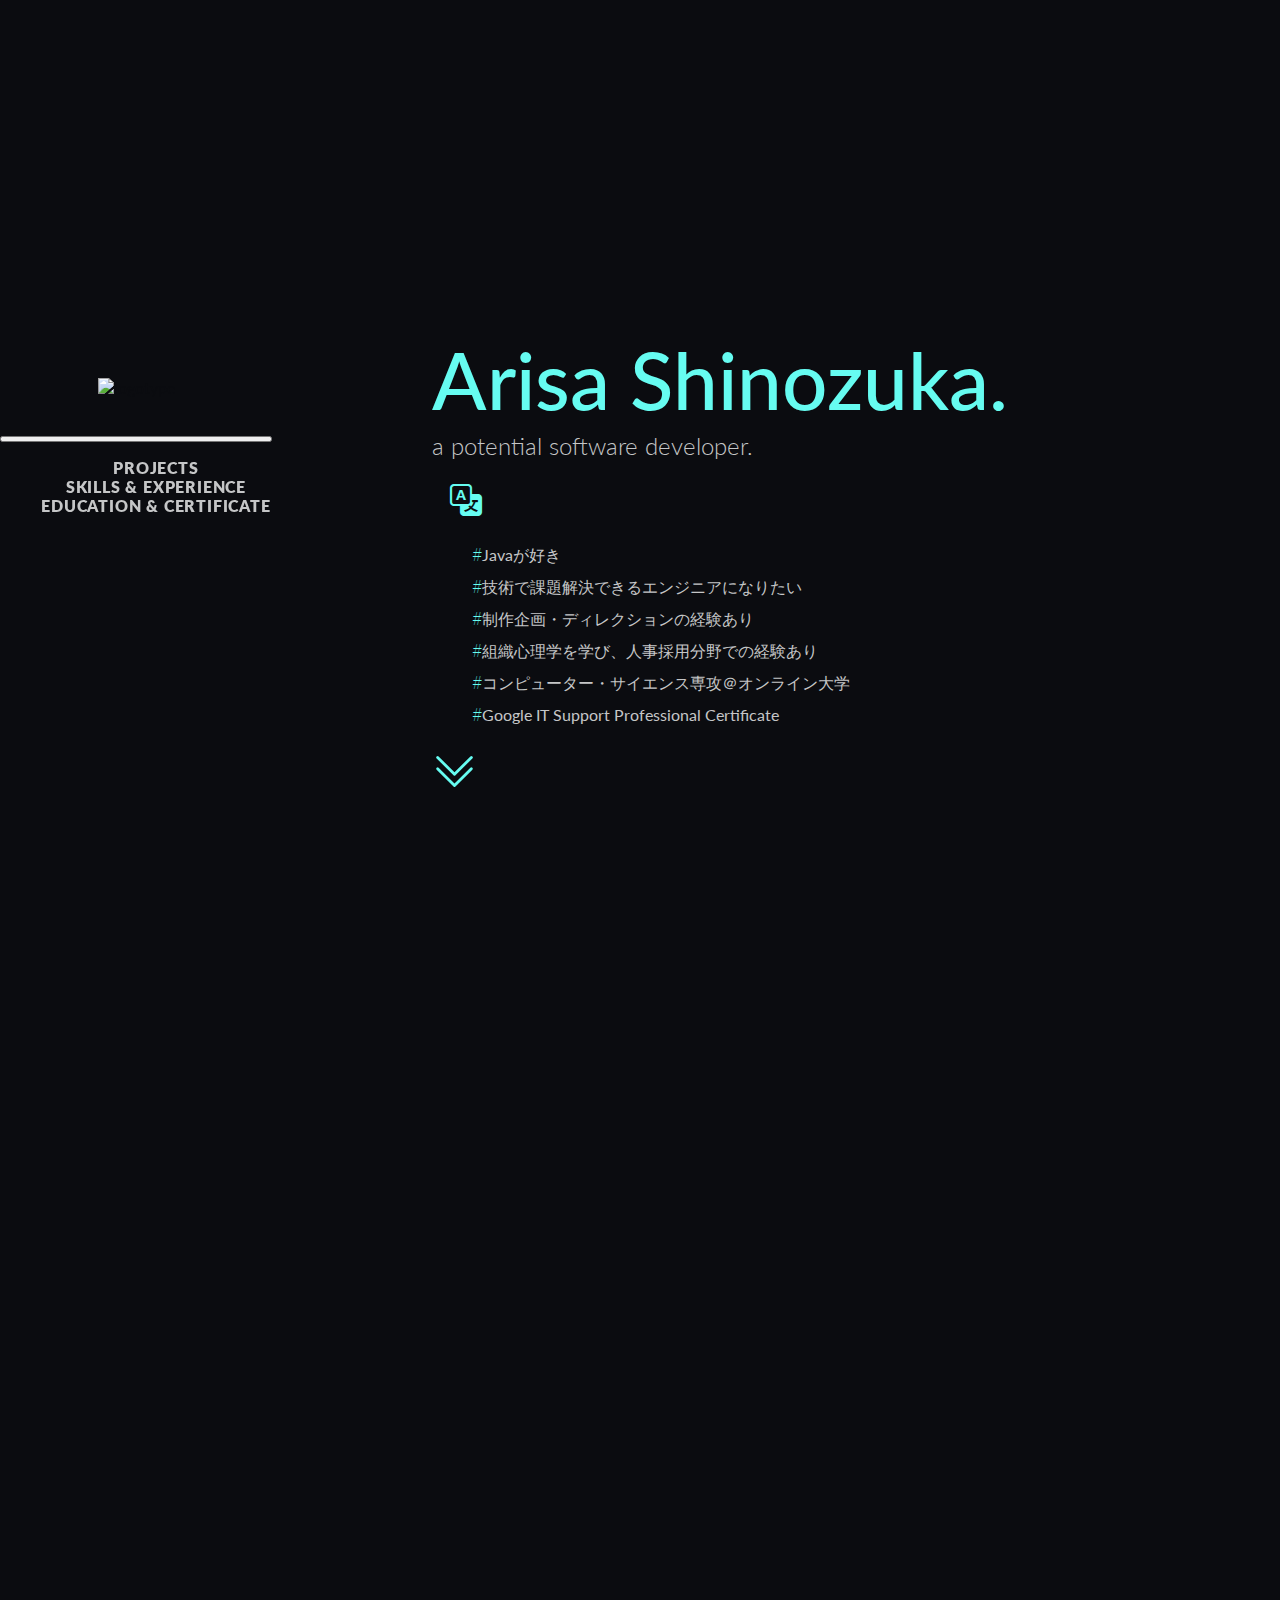
==== jp/index.html @ 310deeeb "- add JP version pages - replace photos with images from UnDrew" ====
<!doctype html>
<html lang="en">
<head>
	<meta charset="utf-8">
	<meta name="viewport" content="width=device-width, initial-scale=1">

	<link rel="icon" type="image/x-icon" href="../img/favicon.ico" />

	<!-- Font Awesome icons (free version)-->
	<script src="https://use.fontawesome.com/releases/v5.15.4/js/all.js" crossorigin="anonymous"></script>
	<!-- Google fonts-->
	<link href="https://fonts.googleapis.com/css?family=Saira+Extra+Condensed:500,700" rel="stylesheet" type="text/css" />
	<link href="https://fonts.googleapis.com/css?family=Muli:400,400i,800,800i" rel="stylesheet" type="text/css" />
	<!-- Bootstrap CSS -->
	<link href="https://cdn.jsdelivr.net/npm/bootstrap@5.1.3/dist/css/bootstrap.min.css" rel="stylesheet" integrity="sha384-1BmE4kWBq78iYhFldvKuhfTAU6auU8tT94WrHftjDbrCEXSU1oBoqyl2QvZ6jIW3" crossorigin="anonymous">
	<link rel="stylesheet" href="../css/mycss.css">

	<title>Arisa Shinozuka</title>
</head>

<body>

	<nav id="sideNav" class="navbar navbar-expand-lg fixed-top navbar-dark bg-dark align-items-center">

		<a class="navbar-brand" href="#introduction">
			<img src="../img/logo.png" alt="logotype" height="50">
		</a>
		<button class="navbar-toggler" type="button" data-bs-toggle="collapse" data-bs-target="#navbarSupportedContent" aria-controls="navbarSupportedContent" aria-expanded="false" aria-label="Toggle navigation">
			<span class="navbar-toggler-icon"></span>
		</button>

		<div class="collapse navbar-collapse" id="navbarSupportedContent">
			<ul class="navbar-nav me-auto mb-2 mb-lg-0">
				<li class="nav-item">
					<a class="nav-link" href="#project">PROJECTS</a>
				</li>
				<li class="nav-item">
					<a class="nav-link" href="#skills">SKILLS & EXPERIENCE</a>
				</li>
				<li class="nav-item">
					<a class="nav-link" href="#education">EDUCATION & CERTIFICATE</a>
				</li>
			</ul>
		</div>

	  </nav>

	<div class="container">
	<div class="container-fluid">

		<!-- Introduciton -->
		<section class="resume-section" id="introduction">
			<div class="row">
				<div class="col">
					<h1>Arisa Shinozuka.</h1>
					<h2>a potential software developer.</h2>
					<div class="social-icons">
						<a class="social-icon" href="https://github.com/alisazoo"><i class="fab fa-brands fa-github icon"></i></a>
						<a class="social-icon" href="mailto:zooarisazoo@gmail.com"><i class="fas fa-envelope icon"></i></a>
						<a href="../index.html"><i class="bi bi-translate icon"></i></a>
					</div>
				</div>
				<div class="col paragraph">
					<ul class="intro-list">
						<li>Javaが好き</li>
						<li>技術で課題解決できるエンジニアになりたい</li>
						<li>制作企画・ディレクションの経験あり</li>
						<li>組織心理学を学び、人事採用分野での経験あり</li>
						<li>コンピューター・サイエンス専攻＠オンライン大学</li>
						<li>Google IT Support Professional Certificate</li>
					</ul>
					<!-- 私は技術で課題解決ができるITエンジニアを目指しており、現在はJavaをメインに日々プロジェクトを進めています。 将来は、制作企画や人事採用についての知識や経験を活かし、働き方の改善など、人々の生活をより良くしていける仕事に関わりたいと思っています。 -->
				</div>

				<div class="chevron">
					<a href="#project">
						<svg xmlns="http://www.w3.org/2000/svg" width="45" height="45" fill="currentColor" class="bi bi-chevron-double-down icon" viewBox="0 0 16 16">
							<path fill-rule="evenodd" d="M1.646 6.646a.5.5 0 0 1 .708 0L8 12.293l5.646-5.647a.5.5 0 0 1 .708.708l-6 6a.5.5 0 0 1-.708 0l-6-6a.5.5 0 0 1 0-.708z"/>
							<path fill-rule="evenodd" d="M1.646 2.646a.5.5 0 0 1 .708 0L8 8.293l5.646-5.647a.5.5 0 0 1 .708.708l-6 6a.5.5 0 0 1-.708 0l-6-6a.5.5 0 0 1 0-.708z"/>
						</svg>
					</a>
				</div>

			</div>

		</section>

		<!-- Project -->
		<section class="resume-section" id="project">
			<div class="row">
				<div class="col">

					<h2>PROJECTS</h2>

					<div class="wrap">

						<div class="tile">
							<!-- <img src="../img/code-sq.jpg" alt=""> -->
							<img src="../img/server_cluster.png" alt="">
							<div class="text">
							<h3>
								<a href="tdc.html">
									Spring Boot
									<i class="icon icon-sm">
										<svg xmlns="http://www.w3.org/2000/svg" width=0.75em fill="currentColor" class="bi bi-window-sidebar" viewBox="0 0 16 16">
											<path d="M2.5 4a.5.5 0 1 0 0-1 .5.5 0 0 0 0 1zm2-.5a.5.5 0 1 1-1 0 .5.5 0 0 1 1 0zm1 .5a.5.5 0 1 0 0-1 .5.5 0 0 0 0 1z"/>
											<path d="M2 1a2 2 0 0 0-2 2v10a2 2 0 0 0 2 2h12a2 2 0 0 0 2-2V3a2 2 0 0 0-2-2H2zm12 1a1 1 0 0 1 1 1v2H1V3a1 1 0 0 1 1-1h12zM1 13V6h4v8H2a1 1 0 0 1-1-1zm5 1V6h9v7a1 1 0 0 1-1 1H6z"/>
										</svg>
									</i>
								</a>
							</h3>
							<h4 class="animate-text">
								<a href="tdc.html">Tokyo Dome Calculator</a></h4>
							<p class="animate-text">Are you familier with "Tokyo-dome-scale"?</p>
							</div>
						</div>

						<div class="tile">
							<img src="../img/interior_design.png" alt="">

							<div class="text">
								<h3>
									<a href="moyogae.html">
										GUI <i class="fab fa-java icon icon-sm"></i>
									</a>
								</h3>
								<h4 class="animate-text">
									<a href="moyogae.html">MYGE-Moyogae-</a></h4>
								<p class="animate-text">
									<a href="moyogae.html">
										模様替えを手助け!
									</a>
								</p>
								<!-- <a href="moyogae.html" class="animate-text">
									<svg xmlns="http://www.w3.org/2000/svg" width="16" height="16" fill="currentColor" class="bi bi-arrow-up-right-square-fill icon" viewBox="0 0 16 16">
										<path d="M14 0a2 2 0 0 1 2 2v12a2 2 0 0 1-2 2H2a2 2 0 0 1-2-2V2a2 2 0 0 1 2-2h12zM5.904 10.803 10 6.707v2.768a.5.5 0 0 0 1 0V5.5a.5.5 0 0 0-.5-.5H6.525a.5.5 0 1 0 0 1h2.768l-4.096 4.096a.5.5 0 0 0 .707.707z"/>
									</svg>
								</a> -->
							</div>
						</div>

					</div>

					<div class="wrap">

						<div class="tile">
							<img src="../img/web_browsing.png" alt="">
							<div class="text">
								<h3>
									<a href="minitodolist.html">
										JSP&Servlet 
										<i class="icon icon-sm">
											<svg xmlns="http://www.w3.org/2000/svg" width=0.75em	fill="currentColor" class="bi bi-server" viewBox="0 0 16 16">
												<path d="M1.333 2.667C1.333 1.194 4.318 0 8 0s6.667 1.194 6.667 2.667V4c0 1.473-2.985 2.667-6.667 2.667S1.333 5.473 1.333 4V2.667z"/>
												<path d="M1.333 6.334v3C1.333 10.805 4.318 12 8 12s6.667-1.194 6.667-2.667V6.334a6.51 6.51 0 0 1-1.458.79C11.81 7.684 9.967 8 8 8c-1.966 0-3.809-.317-5.208-.876a6.508 6.508 0 0 1-1.458-.79z"/>
												<path d="M14.667 11.668a6.51 6.51 0 0 1-1.458.789c-1.4.56-3.242.876-5.21.876-1.966 0-3.809-.316-5.208-.876a6.51 6.51 0 0 1-1.458-.79v1.666C1.333 14.806 4.318 16 8 16s6.667-1.194 6.667-2.667v-1.665z"/>
											</svg>
										</i>
									</a>
								</h3>
								<h4 class="animate-text">
									<a href="minitodolist.html">Mini Todo List</a></h4>
								<p class="animate-text">You can focus on the tasks only today and tomorrow.</p>
							</div>
						</div>
						<!-- <div class="tile">
							<img src="../img/networking-sq.jpg" alt="">
							<div class="text">
								<h3>Chat program2</h3>
								<h4 class="animate-text">Chatting Application</h4>
								<p class="animate-text">Lorem ipsum dolor sit amet consectetur adipisicing elit. Porro unde dolores doloribus quos vitae deserunt quasi explicabo vero architecto, quaerat excepturi possimus. </p>

								<a href="moyogae.html" class="animate-text">
									<svg xmlns="http://www.w3.org/2000/svg" width=0.75em  fill="currentColor" class="bi bi-arrow-up-right-square-fill icon" viewBox="0 0 16 16">
										<path d="M14 0a2 2 0 0 1 2 2v12a2 2 0 0 1-2 2H2a2 2 0 0 1-2-2V2a2 2 0 0 1 2-2h12zM5.904 10.803 10 6.707v2.768a.5.5 0 0 0 1 0V5.5a.5.5 0 0 0-.5-.5H6.525a.5.5 0 1 0 0 1h2.768l-4.096 4.096a.5.5 0 0 0 .707.707z"/>
									</svg>
								</a>
							</div>
						</div> -->
					</div>

				</div>


				<div class="chevron">
					<a href="#introduction">
						<svg xmlns="http://www.w3.org/2000/svg" width="45" height="45" fill="currentColor" class="bi bi-chevron-double-up icon" viewBox="0 0 16 16">
							<path fill-rule="evenodd" d="M7.646 2.646a.5.5 0 0 1 .708 0l6 6a.5.5 0 0 1-.708.708L8 3.707 2.354 9.354a.5.5 0 1 1-.708-.708l6-6z"/>
							<path fill-rule="evenodd" d="M7.646 6.646a.5.5 0 0 1 .708 0l6 6a.5.5 0 0 1-.708.708L8 7.707l-5.646 5.647a.5.5 0 0 1-.708-.708l6-6z"/>
						</svg>
					</a>
					<a href="#skills">
						<svg xmlns="http://www.w3.org/2000/svg" width="45" height="45" fill="currentColor" class="bi bi-chevron-double-down icon" viewBox="0 0 16 16">
							<path fill-rule="evenodd" d="M1.646 6.646a.5.5 0 0 1 .708 0L8 12.293l5.646-5.647a.5.5 0 0 1 .708.708l-6 6a.5.5 0 0 1-.708 0l-6-6a.5.5 0 0 1 0-.708z"/>
							<path fill-rule="evenodd" d="M1.646 2.646a.5.5 0 0 1 .708 0L8 8.293l5.646-5.647a.5.5 0 0 1 .708.708l-6 6a.5.5 0 0 1-.708 0l-6-6a.5.5 0 0 1 0-.708z"/>
						</svg>
					</a>
				</div>


			</div>
		</section>

		<!-- skills -->
		<section class="resume-section" id="skills">
			<div class="row">
				<div class="col">
					<h2>SKILLS & EXPERIENCE</h2>
					<div class="list-surround">
						<ul>
							<li>
								More experience:
								<i class="bi bi-star-fill"></i>
								<i class="bi bi-star-fill"></i>
								<i class="bi bi-star-fill"></i>
								<i class="bi bi-star-fill"></i>
								<i class="bi bi-star-fill"></i>
							</li>
							<li>
								Less experience:
								<i class="bi bi-star"></i>
								<i class="bi bi-star"></i>
								<i class="bi bi-star"></i>
								<i class="bi bi-star"></i>
								<i class="bi bi-star"></i>
							</li>
						</ul>
					</div>

					<div class="row">
						<div class="col">
							<div class="skill-box">
								<h3>Programming Language</h4>
								<ul>
									<li>
										Java:
										<i class="bi bi-star-fill"></i>
										<i class="bi bi-star-fill"></i>
										<i class="bi bi-star-fill"></i>
										<i class="bi bi-star-fill"></i>
										<i class="bi bi-star"></i>
									</li>
									<li>
										Python:
										<i class="bi bi-star-fill"></i>
										<i class="bi bi-star"></i>
										<i class="bi bi-star"></i>
										<i class="bi bi-star"></i>
										<i class="bi bi-star"></i>
									</li>
									<li>
										HTML/CSS:
										<i class="bi bi-star-fill"></i>
										<i class="bi bi-star-fill"></i>
										<i class="bi bi-star-fill"></i>
										<i class="bi bi-star"></i>
										<i class="bi bi-star"></i>
									</li>
								</ul>
							</div>
							<div class="skill-box">
								<h3>Framework</h4>
								<ul>
									<li>
										Spring Boot: 
										<i class="bi bi-star-fill"></i>
										<i class="bi bi-star-fill"></i>
										<i class="bi bi-star"></i>
										<i class="bi bi-star"></i>
										<i class="bi bi-star"></i>
									</li>
									<li>
										Bootstrap: 
										<i class="bi bi-star-fill"></i>
										<i class="bi bi-star-fill"></i>
										<i class="bi bi-star-fill"></i>
										<i class="bi bi-star"></i>
										<i class="bi bi-star"></i>
									</li>
								</ul>
							</div>
							<div class="skill-box">
								<h3>Database</h4>
								<ul>
									<li>
										MySQL:
										<i class="bi bi-star-fill"></i>
										<i class="bi bi-star-fill"></i>
										<i class="bi bi-star"></i>
										<i class="bi bi-star"></i>
										<i class="bi bi-star"></i>
									</li>
									<li>
										PostgreSQL: 
										<i class="bi bi-star-fill"></i>
										<i class="bi bi-star-fill"></i>
										<i class="bi bi-star-fill"></i>
										<i class="bi bi-star"></i>
										<i class="bi bi-star"></i>
									</li>
								</ul>
							</div>
						</div>
						<div class="col right-column">
							<div class="skill-box">

								<h3>Server-side programming</h3>
								<ul>
									<li>Tomcat</li>
									<li>JSP & Servlet</li>
								</ul>
							</div>

							<div class="skill-box">
								<h3>Related knowledge</h3>
								<ul>
									<li>Objective Oriented Programming</li>
									<li>GUI Programming</li>
									<li>MVC Model</li>
									<li>Networking basics</li>
									<li>Computer architecture</li>
								</ul>
							</div>
						</div>
					</div>
					<div class="chevron">
						<a href="#project">
							<svg xmlns="http://www.w3.org/2000/svg" width="45" height="45" fill="currentColor" class="bi bi-chevron-double-up icon" viewBox="0 0 16 16">
								<path fill-rule="evenodd" d="M7.646 2.646a.5.5 0 0 1 .708 0l6 6a.5.5 0 0 1-.708.708L8 3.707 2.354 9.354a.5.5 0 1 1-.708-.708l6-6z"/>
								<path fill-rule="evenodd" d="M7.646 6.646a.5.5 0 0 1 .708 0l6 6a.5.5 0 0 1-.708.708L8 7.707l-5.646 5.647a.5.5 0 0 1-.708-.708l6-6z"/>
							</svg>
						</a>
						<a href="#education">
							<svg xmlns="http://www.w3.org/2000/svg" width="45" height="45" fill="currentColor" class="bi bi-chevron-double-down icon" viewBox="0 0 16 16">
								<path fill-rule="evenodd" d="M1.646 6.646a.5.5 0 0 1 .708 0L8 12.293l5.646-5.647a.5.5 0 0 1 .708.708l-6 6a.5.5 0 0 1-.708 0l-6-6a.5.5 0 0 1 0-.708z"/>
								<path fill-rule="evenodd" d="M1.646 2.646a.5.5 0 0 1 .708 0L8 8.293l5.646-5.647a.5.5 0 0 1 .708.708l-6 6a.5.5 0 0 1-.708 0l-6-6a.5.5 0 0 1 0-.708z"/>
							</svg>
						</a>
					</div>
				</div>
			</div>
		</section>

		<!-- education -->
		<section class="resume-section" id="education">
			<div class="row">
				<div class="col">
				<!-- <h2>EDUCATION & CERTIFICATE</h2> -->

					<div class="resume-section-content">
						<h2 class="mb-5">EDUCATION & CERTIFICATE</h2>

						<div class="d-flex flex-column flex-md-row justify-content-between mb-5">
							<div class="flex-grow-1">
								<h3 class="mb-0">Google IT Support Professional Certificate</h3>
								<div class="subheading mb-3">Google</div>
								<p>Learnt the basics of:
									<ul>
										<li>Networking (e.g. TCP/IP, network protocols, Domain Name System)</li>
										<li>Security (e.g. encryption algorithm, typical issues)</li>
										<li>Cloud Computing</li>
										<li>Linux commands</li> etc...
									</ul> 
									
								</p>
							</div>
							<div class="flex-shrink-0">
								<span class="date">Decempber 2021 - January 2022</span>
							</div>
						</div>

						<div class="d-flex flex-column flex-md-row justify-content-between mb-5">
							<div class="flex-grow-1">
								<h3 class="mb-0">University of People, US</h3>
								<div class="subheading mb-3">Bachelor of Computer Science</div>
								<!-- <p>GPA: 3.22</p> -->
								<p>Studied the fundamentals of:
									<ul>
										<li>Programming</li>
										<li>Assembly Language</li>
										<li>Logic Circuits, etc.</li>
									</ul>
								</p>
							</div>
							<div class="flex-shrink-0"><span class="date">June 2020 - Present</span></div>
						</div>
	
						<!-- <div class="d-flex flex-column flex-md-row justify-content-between mb-5">
							<div class="flex-grow-1">
								<h3 class="mb-0">University of Leeds, UK</h3>
								<div class="subheading mb-3">GDip of Business Psychology</div>
								<p>Studied and learnt how to tackle issues in a workplace from psychological perspectives, which can cover studying employee attitudes and behaviour, evaluation of individual performance, recruitment process, change management etc.</p>
							</div>
							<div class="flex-shrink-0"><span class="text-secondary">September 2016 - September 2017</span></div>
						</div> -->
	
						<div class="d-flex flex-column flex-md-row justify-content-between  mb-5">
							<div class="flex-grow-1">
								<h3 class="mb-0">University of Tsuda, Japan</h3>
								<div class="subheading mb-3">Bachelar of Liberal Arts</div>
								<p>Joined Media Studies Couse: studied Media studies and create an original documentary about street art in Tokyo.</p>
							</div>
							<div class="flex-shrink-0"><span class="date">April 2006 - March 2011</span></div>
						</div>
					</div>

					<div class="chevron">
						<a href="#skills">
							<svg xmlns="http://www.w3.org/2000/svg" width="45" height="45" fill="currentColor" class="bi bi-chevron-double-up icon" viewBox="0 0 16 16">
								<path fill-rule="evenodd" d="M7.646 2.646a.5.5 0 0 1 .708 0l6 6a.5.5 0 0 1-.708.708L8 3.707 2.354 9.354a.5.5 0 1 1-.708-.708l6-6z"/>
								<path fill-rule="evenodd" d="M7.646 6.646a.5.5 0 0 1 .708 0l6 6a.5.5 0 0 1-.708.708L8 7.707l-5.646 5.647a.5.5 0 0 1-.708-.708l6-6z"/>
							</svg>
						</a>
						<a href="#introduction">
							<svg xmlns="http://www.w3.org/2000/svg" width="45" height="45" fill="currentColor" class="bi bi-arrow-bar-up icon" viewBox="0 0 16 16">
								<path fill-rule="evenodd" d="M8 10a.5.5 0 0 0 .5-.5V3.707l2.146 2.147a.5.5 0 0 0 .708-.708l-3-3a.5.5 0 0 0-.708 0l-3 3a.5.5 0 1 0 .708.708L7.5 3.707V9.5a.5.5 0 0 0 .5.5zm-7 2.5a.5.5 0 0 1 .5-.5h13a.5.5 0 0 1 0 1h-13a.5.5 0 0 1-.5-.5z"/>
							</svg>
						</a>
					</div>

				</div>
			</div>
		</section>
	
	</div>
	</div>




	<!-- Bootstrap js -->
	<script src="https://cdn.jsdelivr.net/npm/bootstrap@5.1.3/dist/js/bootstrap.bundle.min.js" integrity="sha384-ka7Sk0Gln4gmtz2MlQnikT1wXgYsOg+OMhuP+IlRH9sENBO0LRn5q+8nbTov4+1p" crossorigin="anonymous"></script>

</body>

</html>
---- css/mycss.css ----
@import "compass/css3";

@import url("https://cdn.jsdelivr.net/npm/bootstrap-icons@1.3.0/font/bootstrap-icons.css");

@import url(https://fonts.googleapis.com/css?family=Lato:300,400,900);
html,body{
    width: 100%;
    height: 100%;
    margin: 0;
    padding: 0;
    overflow-x:hidden;
    font-family:"Lato", sans-serif;
    background-color: var(--bg-color);
}

:root{
    --bg-color: #0B0c10;
    --sub-font-color: #1f2833;
    --main-font-color: #C5c6c7;
    --strongest-font-color: #66fcf1;
    --stronger-font-color: #45a29e;
}

nav{
    color: var(--bg-color);
}

.nav-item{
    color: var(--main-font-color);
}

#sideNav {
    padding-left: 1rem;
    padding-right: 1rem;
  }
  #sideNav .navbar-nav .nav-item .nav-link {
    font-weight: 800;
    letter-spacing: 0.05rem;
    text-transform: uppercase;
  }
  #sideNav .navbar-toggler:focus {
    outline-color: #d48a6e;
  }

@media (min-width: 992px) {
    #sideNav {
        padding-left: 0;
        padding-right: 0;
        text-align: center;
        position: fixed;
        top: 0;
        left: 0;
        display: flex;
        flex-direction: column;
        width: 17rem;
        height: 100vh;
    }
    #sideNav .navbar-brand {
        display: flex;
        margin: auto auto 0;
        padding: 0.5rem;
    }
    #sideNav .navbar-brand .img-profile {
        max-width: 10rem;
        max-height: 10rem;
        border: 0.5rem solid rgba(255, 255, 255, 0.2);
    }
    #sideNav .navbar-collapse {
        display: flex;
        align-items: flex-start;
        flex-grow: 0;
        width: 100%;
        margin-bottom: auto;
    }
    #sideNav .navbar-collapse .navbar-nav {
        flex-direction: column;
        width: 100%;
    }
    #sideNav .navbar-collapse .navbar-nav .nav-item {
        display: block;
    }
    #sideNav .navbar-collapse .navbar-nav .nav-item .nav-link {
        display: block;
    }
}

.container-fluid{
    margin-left: 1em;
    margin-right: 1em;
}

section.resume-section {
    display: flex;
    align-items: center;
    padding-left: 1rem;
    padding-right: 1rem;
    padding-top: 5rem;
    padding-bottom: 5rem;
    max-width: 75rem;
  }
  section.resume-section .resume-section-content {
    width: 100%;
  }

  @media (min-width: 768px) {
    section.resume-section {
      min-height: 100vh;
    }
  }
  @media (min-width: 992px) {
    section.resume-section {
      padding-left: 3rem;
      padding-right: 3rem;
      padding-top: 5rem;
      padding-bottom: 5rem;

	margin-left: 10em; 
	/* from .row */

    }
  }

.container{
    margin-top: 2em;
}


.row{
    margin: auto;
}

.sub-row{
	margin-top: 5%;
}

/* @media (min-width: 992px){
    .row{
        padding-left:3em;
    }
} */

.breadcrumb{
    margin-left: 1em;
}

.chevron{
    margin-top: 1.5em;
}

h1{
    font-size: 5em;
    font-weight: 500;
    color: var(--strongest-font-color);
    line-height: 0.8em;
    margin: 0.25em auto;
}

#introduction h2{
    font-size: 1.5em;
    font-weight: 300;
    color: var(--main-font-color);
}

h2{
    color: var(--stronger-font-color);
}

h2.sub-title{
	color: var(--stronger-font-color);
}

h3{
    color: var(--strongest-font-color);
}

h4{
    color: var(--stronger-font-color);
    font-weight: 300;
}

a {
    display: inline-block;
    text-decoration: none;
    text-decoration-skip-ink: auto;
    color: inherit;
    position: relative;
}
a:hover{
	color: inherit;
}

.social-icon a{
    color: var(--strongest-font-color);
}


ul, li{
	color: var(--main-font-color);
}

.intro-list li{
    list-style: none;
    /* font-size: 1em; */
    margin-bottom: 0.5em;
}
.intro-list li:before{
    content: '#';
    color: #66fcf1;
    font-size: 115%;
    font-weight: 200;
    vertical-align: baseline;
    display: inline;
}

p{
    color: var(--main-font-color);
}

.paragraph{
    margin-top: 1.5em;
}

cite{
	color: var(--main-font-color);
	font-size: 0.75em;
}

.subheading{
    color: var(--main-font-color);
    font-weight: 250;
}

.date{
    color: var(--stronger-font-color);
    font-weight: 250;
}



.icon{
    font-size: 2em;
    color: var(--strongest-font-color);
    margin-right: 0.15em;
}

.icon:hover{
	color: var(--stronger-font-color);
}

.icon-stamp{
    font-size: 2.5em;
    color: var(--stronger-font-color);
}

.icon-sm{
    font-size: 1.5em;
}

.bi-star-fill, .bi-star{
    color: var(--stronger-font-color);
}

.btn-outline-light{
	color: var(--strongest-font-color);
	border-color: var(--strongest-font-color);
}

.btn-outline-light:hover{
	color: var(--strongest-font-color);
	border-color: var(--strongest-font-color);
	background-color: rgba(100,255,218,0.1);
}

section#skills li{
    list-style: none;
}

.right-column li{
    list-style: circle !important;
}

.skill-box{
    border: solid;
    border-color: var(--stronger-font-color);
    border-radius: 0.75em;
    border-width: 0.02em;
    margin: 0.5em;
    padding: 0.5em;
    background-color: #253542;
}

.skill-box h3{
    text-align: center;
    margin-bottom: 0.25em;

}

/* tiles */
.wrap{
    margin: 50px, auto, 0, auto;
    width: 100%;
    display: flex;
    align-items: space-around;
    max-width: 1200px;
}

@media (max-width: 991px) {
    .wrap {
        /* flex-direction: column; */
        width: 850px;
    }
}

@media (max-width: 768px){
    .wrap{
        flex-direction: column;
        width: 400px;
    }
}

.tile{
	width: 250px;
	height: 250px;
	margin: 10px;
	background-color: #2b7470;
	display: inline-block;
	background-size: cover;
	position: relative;
	cursor: pointer;
	transition: all 0.4s ease-out;
	box-shadow: 0px 35px 77px -17px rgba(0,0,0,0.44);
	overflow:hidden;
	color:white;
	/* font-family:'Roboto'; */
}
.tile img
{
	height:100%;
	width:100%;
	position:absolute;
	top:0;
	left:0;
	z-index:0;
	transition: all 0.4s ease-out;
    filter: brightness(50%);
}
.tile .text
{
/*   z-index:99; */
  position:absolute;
  padding:30px;
  height:calc(100% - 60px);
}
.tile h3
{
	color: var(--main-font-color);
	font-weight:300;
	margin:0;
	text-shadow: 2px 2px 10px rgba(0,0,0,0.3);
}
.tile h4
{
	color: var(--main-font-color);
	font-weight:100;
	margin:20px 0 0 0;
	font-style:italic;
	transform: translateX(200px);
}
.tile p
{
	color: var(--main-font-color);
	font-weight:300;
	margin:20px 0 0 0;
	line-height: 25px;
	/*   opacity:0; */
	transform: translateX(-200px);
	transition-delay: 0.2s;
}
.animate-text
{
	opacity:0;
	transition: all 0.6s ease-in-out;
}
.tile:hover
{
	/*   background-color:#99aeff; */
	box-shadow: 0px 35px 77px -17px rgba(0,0,0,0.64);
	transform:scale(1.05);
}
.tile:hover img
{
	opacity: 0.2;
}
.tile:hover .animate-text
{
	transform:translateX(0);
	opacity:1;
}
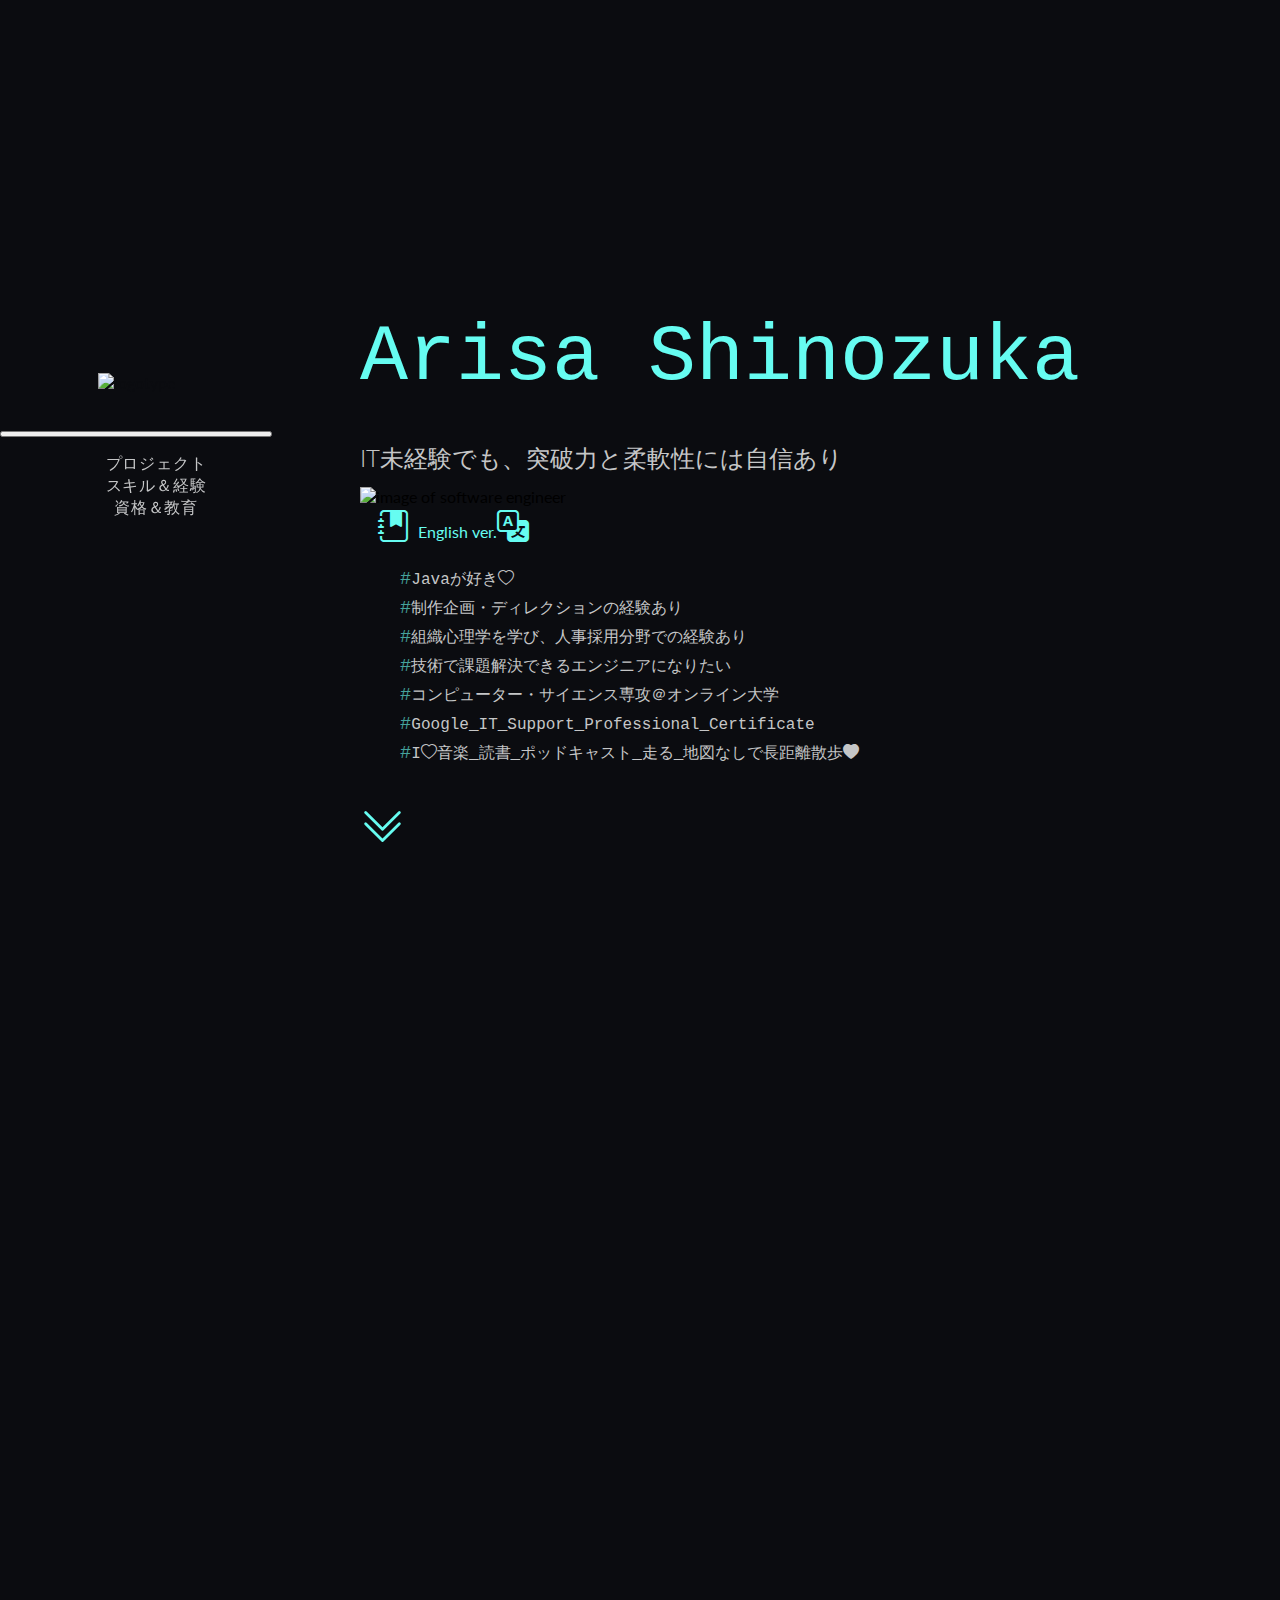
==== commit 264a1190: "Add link to JP blog, and lines on each intro." ====
--- a/jp/index.html
+++ b/jp/index.html
@@ -1,5 +1,5 @@
 <!doctype html>
-<html lang="en">
+<html lang="jp">
 <head>
 	<meta charset="utf-8">
 	<meta name="viewport" content="width=device-width, initial-scale=1">
@@ -32,13 +32,13 @@
 		<div class="collapse navbar-collapse" id="navbarSupportedContent">
 			<ul class="navbar-nav me-auto mb-2 mb-lg-0">
 				<li class="nav-item">
-					<a class="nav-link" href="#project">PROJECTS</a>
+					<a class="nav-link" href="#project">プロジェクト</a>
 				</li>
 				<li class="nav-item">
-					<a class="nav-link" href="#skills">SKILLS & EXPERIENCE</a>
+					<a class="nav-link" href="#skills">スキル＆経験</a>
 				</li>
 				<li class="nav-item">
-					<a class="nav-link" href="#education">EDUCATION & CERTIFICATE</a>
+					<a class="nav-link" href="#education">資格＆教育</a>
 				</li>
 			</ul>
 		</div>
@@ -51,23 +51,33 @@
 		<!-- Introduciton -->
 		<section class="resume-section" id="introduction">
 			<div class="row">
+				<h1 >Arisa Shinozuka</h1>
+				<h2 class="jp">IT未経験でも、突破力と柔軟性には自信あり</h2>
+
 				<div class="col">
-					<h1>Arisa Shinozuka.</h1>
-					<h2>a potential software developer.</h2>
+					<img 
+						src="../img/software_engineer.svg" 
+						alt="image of software engineer"
+						width="450"
+					>
+
 					<div class="social-icons">
 						<a class="social-icon" href="https://github.com/alisazoo"><i class="fab fa-brands fa-github icon"></i></a>
 						<a class="social-icon" href="mailto:zooarisazoo@gmail.com"><i class="fas fa-envelope icon"></i></a>
-						<a href="../index.html"><i class="bi bi-translate icon"></i></a>
-					</div>
-				</div>
+						<a href="https://zenn.dev/asz"><i class="bi bi-journal-bookmark-fill icon"></i></a>
+						<a href="../index.html">English ver.<i class="bi bi-translate icon"></i></a>
+					</div>
+				</div>
+
 				<div class="col paragraph">
 					<ul class="intro-list">
-						<li>Javaが好き</li>
-						<li>技術で課題解決できるエンジニアになりたい</li>
+						<li>Javaが好き<i class="bi bi-heart"></i></li>
 						<li>制作企画・ディレクションの経験あり</li>
 						<li>組織心理学を学び、人事採用分野での経験あり</li>
+						<li>技術で課題解決できるエンジニアになりたい</li>
 						<li>コンピューター・サイエンス専攻＠オンライン大学</li>
-						<li>Google IT Support Professional Certificate</li>
+						<li>Google_IT_Support_Professional_Certificate</li>
+						<li>I<i class="bi bi-heart"></i>音楽_読書_ポッドキャスト_走る_地図なしで長距離散歩<i class="bi bi-heart-fill"></i></li>
 					</ul>
 					<!-- 私は技術で課題解決ができるITエンジニアを目指しており、現在はJavaをメインに日々プロジェクトを進めています。 将来は、制作企画や人事採用についての知識や経験を活かし、働き方の改善など、人々の生活をより良くしていける仕事に関わりたいと思っています。 -->
 				</div>
@@ -90,12 +100,11 @@
 			<div class="row">
 				<div class="col">
 
-					<h2>PROJECTS</h2>
+					<h2>プロジェクト</h2>
 
 					<div class="wrap">
 
 						<div class="tile">
-							<!-- <img src="../img/code-sq.jpg" alt=""> -->
 							<img src="../img/server_cluster.png" alt="">
 							<div class="text">
 							<h3>
@@ -110,8 +119,8 @@
 								</a>
 							</h3>
 							<h4 class="animate-text">
-								<a href="tdc.html">Tokyo Dome Calculator</a></h4>
-							<p class="animate-text">Are you familier with "Tokyo-dome-scale"?</p>
+								<a href="tdc.html">東京円蓋計算機</a></h4>
+							<p class="animate-text">広さを入力、東京ドーム何個分か分かります。</p>
 							</div>
 						</div>
 
@@ -128,7 +137,7 @@
 									<a href="moyogae.html">MYGE-Moyogae-</a></h4>
 								<p class="animate-text">
 									<a href="moyogae.html">
-										模様替えを手助け!
+										家具のサイズを入力して、模様替えのプランを練りましょう。
 									</a>
 								</p>
 								<!-- <a href="moyogae.html" class="animate-text">
@@ -160,7 +169,7 @@
 								</h3>
 								<h4 class="animate-text">
 									<a href="minitodolist.html">Mini Todo List</a></h4>
-								<p class="animate-text">You can focus on the tasks only today and tomorrow.</p>
+								<p class="animate-text">今日と明日だけのタスクが分かります。</p>
 							</div>
 						</div>
 						<!-- <div class="tile">
@@ -205,11 +214,11 @@
 		<section class="resume-section" id="skills">
 			<div class="row">
 				<div class="col">
-					<h2>SKILLS & EXPERIENCE</h2>
+					<h2>スキル＆経験</h2>
 					<div class="list-surround">
 						<ul>
 							<li>
-								More experience:
+								経験あり:
 								<i class="bi bi-star-fill"></i>
 								<i class="bi bi-star-fill"></i>
 								<i class="bi bi-star-fill"></i>
@@ -217,7 +226,7 @@
 								<i class="bi bi-star-fill"></i>
 							</li>
 							<li>
-								Less experience:
+								経験なし:
 								<i class="bi bi-star"></i>
 								<i class="bi bi-star"></i>
 								<i class="bi bi-star"></i>
@@ -230,7 +239,7 @@
 					<div class="row">
 						<div class="col">
 							<div class="skill-box">
-								<h3>Programming Language</h4>
+								<h3>プログラム言語</h4>
 								<ul>
 									<li>
 										Java:
@@ -259,7 +268,7 @@
 								</ul>
 							</div>
 							<div class="skill-box">
-								<h3>Framework</h4>
+								<h3>フレームワーク</h4>
 								<ul>
 									<li>
 										Spring Boot: 
@@ -280,7 +289,7 @@
 								</ul>
 							</div>
 							<div class="skill-box">
-								<h3>Database</h4>
+								<h3>データベース</h4>
 								<ul>
 									<li>
 										MySQL:
@@ -304,7 +313,7 @@
 						<div class="col right-column">
 							<div class="skill-box">
 
-								<h3>Server-side programming</h3>
+								<h3>サーバーサイド</h3>
 								<ul>
 									<li>Tomcat</li>
 									<li>JSP & Servlet</li>
@@ -312,13 +321,14 @@
 							</div>
 
 							<div class="skill-box">
-								<h3>Related knowledge</h3>
+								<h3>関連知識</h3>
 								<ul>
-									<li>Objective Oriented Programming</li>
-									<li>GUI Programming</li>
-									<li>MVC Model</li>
-									<li>Networking basics</li>
-									<li>Computer architecture</li>
+									<li>オブジェクト指向</li>
+									<li>GUI</li>
+									<li>MVCモデル</li>
+									<li>ネットワーク基礎</li>
+									<li>コンピューター・アーキテクチャ基礎</li>
+									<li>ITセキュリティー基礎</li>
 								</ul>
 							</div>
 						</div>
@@ -348,41 +358,37 @@
 				<!-- <h2>EDUCATION & CERTIFICATE</h2> -->
 
 					<div class="resume-section-content">
-						<h2 class="mb-5">EDUCATION & CERTIFICATE</h2>
+						<h2 class="mb-5">資格＆教育</h2>
 
 						<div class="d-flex flex-column flex-md-row justify-content-between mb-5">
 							<div class="flex-grow-1">
 								<h3 class="mb-0">Google IT Support Professional Certificate</h3>
 								<div class="subheading mb-3">Google</div>
-								<p>Learnt the basics of:
 									<ul>
-										<li>Networking (e.g. TCP/IP, network protocols, Domain Name System)</li>
-										<li>Security (e.g. encryption algorithm, typical issues)</li>
-										<li>Cloud Computing</li>
-										<li>Linux commands</li> etc...
+										<li>ネットワーク (例 TCP/IP, ネットワーク・プロトコル, DNS等々)</li>
+										<li>セキュリティ (例 暗号・認証の仕組み、関連技術, よくある問題等)</li>
+										<li>クラウドコンピューティング</li>
+										<li>Linuxコマンド</li>等々…
 									</ul> 
-									
-								</p>
 							</div>
 							<div class="flex-shrink-0">
-								<span class="date">Decempber 2021 - January 2022</span>
+								<span class="date">2021/12 - 2022/1</span>
 							</div>
 						</div>
 
 						<div class="d-flex flex-column flex-md-row justify-content-between mb-5">
 							<div class="flex-grow-1">
 								<h3 class="mb-0">University of People, US</h3>
-								<div class="subheading mb-3">Bachelor of Computer Science</div>
+								<div class="subheading mb-3">コンピューターサイエンス（学士）</div>
 								<!-- <p>GPA: 3.22</p> -->
-								<p>Studied the fundamentals of:
 									<ul>
-										<li>Programming</li>
-										<li>Assembly Language</li>
-										<li>Logic Circuits, etc.</li>
+										<li>プログラミングの基礎</li>
+										<li>アセンブリー言語</li>
+										<li>論理回路</li>
+										<li>ネットワーク基礎</li>等々…
 									</ul>
-								</p>
-							</div>
-							<div class="flex-shrink-0"><span class="date">June 2020 - Present</span></div>
+							</div>
+							<div class="flex-shrink-0"><span class="date">2020/6 - 現在</span></div>
 						</div>
 	
 						<!-- <div class="d-flex flex-column flex-md-row justify-content-between mb-5">
@@ -396,11 +402,11 @@
 	
 						<div class="d-flex flex-column flex-md-row justify-content-between  mb-5">
 							<div class="flex-grow-1">
-								<h3 class="mb-0">University of Tsuda, Japan</h3>
-								<div class="subheading mb-3">Bachelar of Liberal Arts</div>
-								<p>Joined Media Studies Couse: studied Media studies and create an original documentary about street art in Tokyo.</p>
-							</div>
-							<div class="flex-shrink-0"><span class="date">April 2006 - March 2011</span></div>
+								<h3 class="mb-0">津田塾大学, 日本</h3>
+								<div class="subheading mb-3">リベラルアーツ（学士）</div>
+								<p>メディアスタディーズコースに在籍。批評理論や、ドキュメンタリー制作を行う。</p>
+							</div>
+							<div class="flex-shrink-0"><span class="date">2006/4 - 2011/3</span></div>
 						</div>
 					</div>
 
--- a/css/mycss.css
+++ b/css/mycss.css
@@ -34,7 +34,7 @@
     padding-right: 1rem;
   }
   #sideNav .navbar-nav .nav-item .nav-link {
-    font-weight: 800;
+    font-weight: 300;
     letter-spacing: 0.05rem;
     text-transform: uppercase;
   }
@@ -124,7 +124,6 @@
     margin-top: 2em;
 }
 
-
 .row{
     margin: auto;
 }
@@ -151,8 +150,18 @@
     font-size: 5em;
     font-weight: 500;
     color: var(--strongest-font-color);
+    font-family: "IBM Plex Mono", monospace;
     line-height: 0.8em;
-    margin: 0.25em auto;
+    margin: 0.25em auto 0.01em, auto;
+}
+
+/* #introduction h1{
+    font-family: "IBM Plex Mono", monospace;
+} */
+
+h1.jp{
+    line-height: 1.15;
+    font-family: 'Shippori Mincho', serif;
 }
 
 #introduction h2{
@@ -165,9 +174,14 @@
     color: var(--stronger-font-color);
 }
 
-h2.sub-title{
-	color: var(--stronger-font-color);
-}
+#introduction h2{
+    margin-bottom: 0.5em;
+}
+
+h2.jp{
+    font-size: 80%;
+}
+
 
 h3{
     color: var(--strongest-font-color);
@@ -189,10 +203,12 @@
 	color: inherit;
 }
 
-.social-icon a{
+#introduction a{
     color: var(--strongest-font-color);
 }
-
+#introduction a:hover{
+    color: var(--stronger-font-color);
+}
 
 ul, li{
 	color: var(--main-font-color);
@@ -202,14 +218,18 @@
     list-style: none;
     /* font-size: 1em; */
     margin-bottom: 0.5em;
+    font-family: "IBM Plex Mono", monospace;
+    /* font-family: 'Fira Sans', 'Titillium Web', sans-serif; */
 }
 .intro-list li:before{
     content: '#';
-    color: #66fcf1;
+    /* color: #66fcf1; */
+    color: #45a29c;
     font-size: 115%;
     font-weight: 200;
     vertical-align: baseline;
     display: inline;
+    margin-right: 0.02em;
 }
 
 p{
@@ -235,16 +255,18 @@
     font-weight: 250;
 }
 
-
-
 .icon{
     font-size: 2em;
     color: var(--strongest-font-color);
-    margin-right: 0.15em;
+    margin: 0.15em 0.15em auto auto;
 }
 
 .icon:hover{
 	color: var(--stronger-font-color);
+}
+
+#introduction .icon{
+    margin-top: 0.5em;
 }
 
 .icon-stamp{
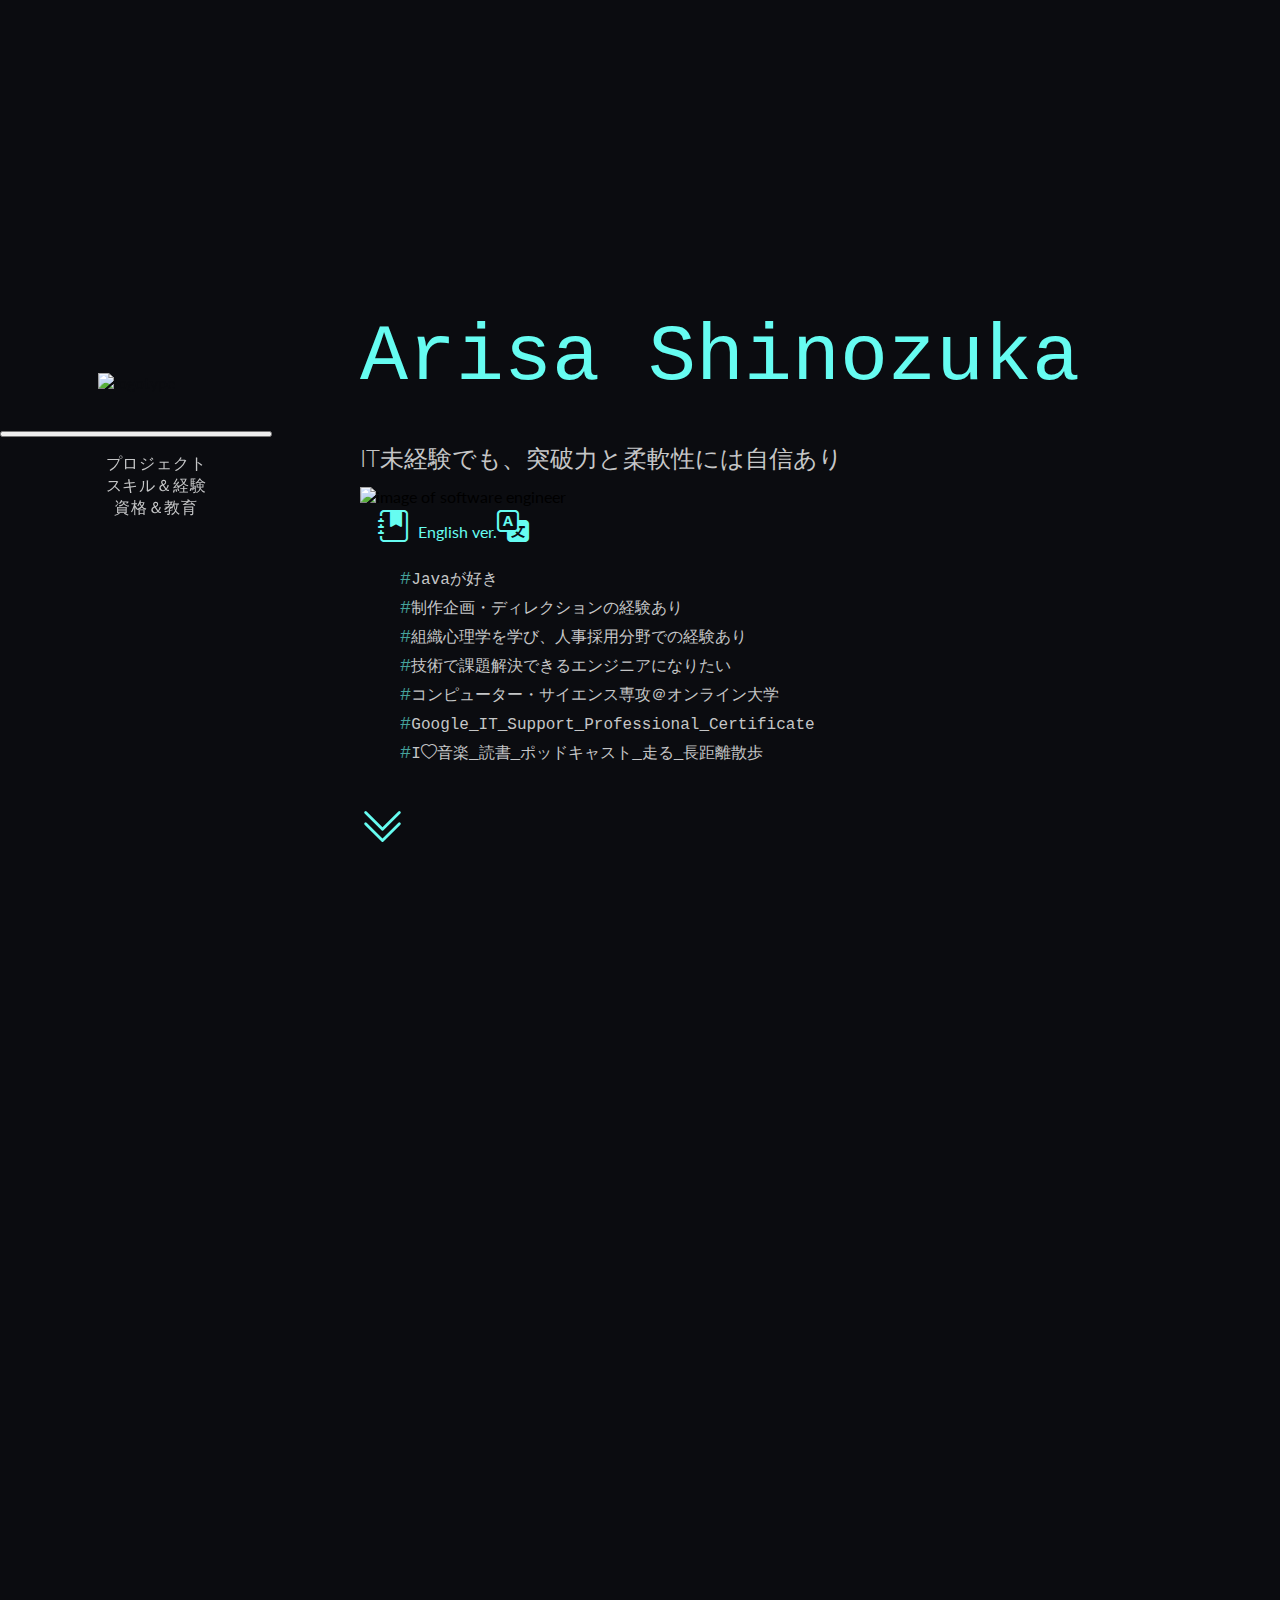
==== commit 5cd1323a: "modify icon" ====
--- a/jp/index.html
+++ b/jp/index.html
@@ -71,13 +71,13 @@
 
 				<div class="col paragraph">
 					<ul class="intro-list">
-						<li>Javaが好き<i class="bi bi-heart"></i></li>
+						<li>Javaが好き</li>
 						<li>制作企画・ディレクションの経験あり</li>
 						<li>組織心理学を学び、人事採用分野での経験あり</li>
 						<li>技術で課題解決できるエンジニアになりたい</li>
 						<li>コンピューター・サイエンス専攻＠オンライン大学</li>
 						<li>Google_IT_Support_Professional_Certificate</li>
-						<li>I<i class="bi bi-heart"></i>音楽_読書_ポッドキャスト_走る_地図なしで長距離散歩<i class="bi bi-heart-fill"></i></li>
+						<li>I<i class="bi bi-heart"></i>音楽_読書_ポッドキャスト_走る_長距離散歩</i></li>
 					</ul>
 					<!-- 私は技術で課題解決ができるITエンジニアを目指しており、現在はJavaをメインに日々プロジェクトを進めています。 将来は、制作企画や人事採用についての知識や経験を活かし、働き方の改善など、人々の生活をより良くしていける仕事に関わりたいと思っています。 -->
 				</div>
